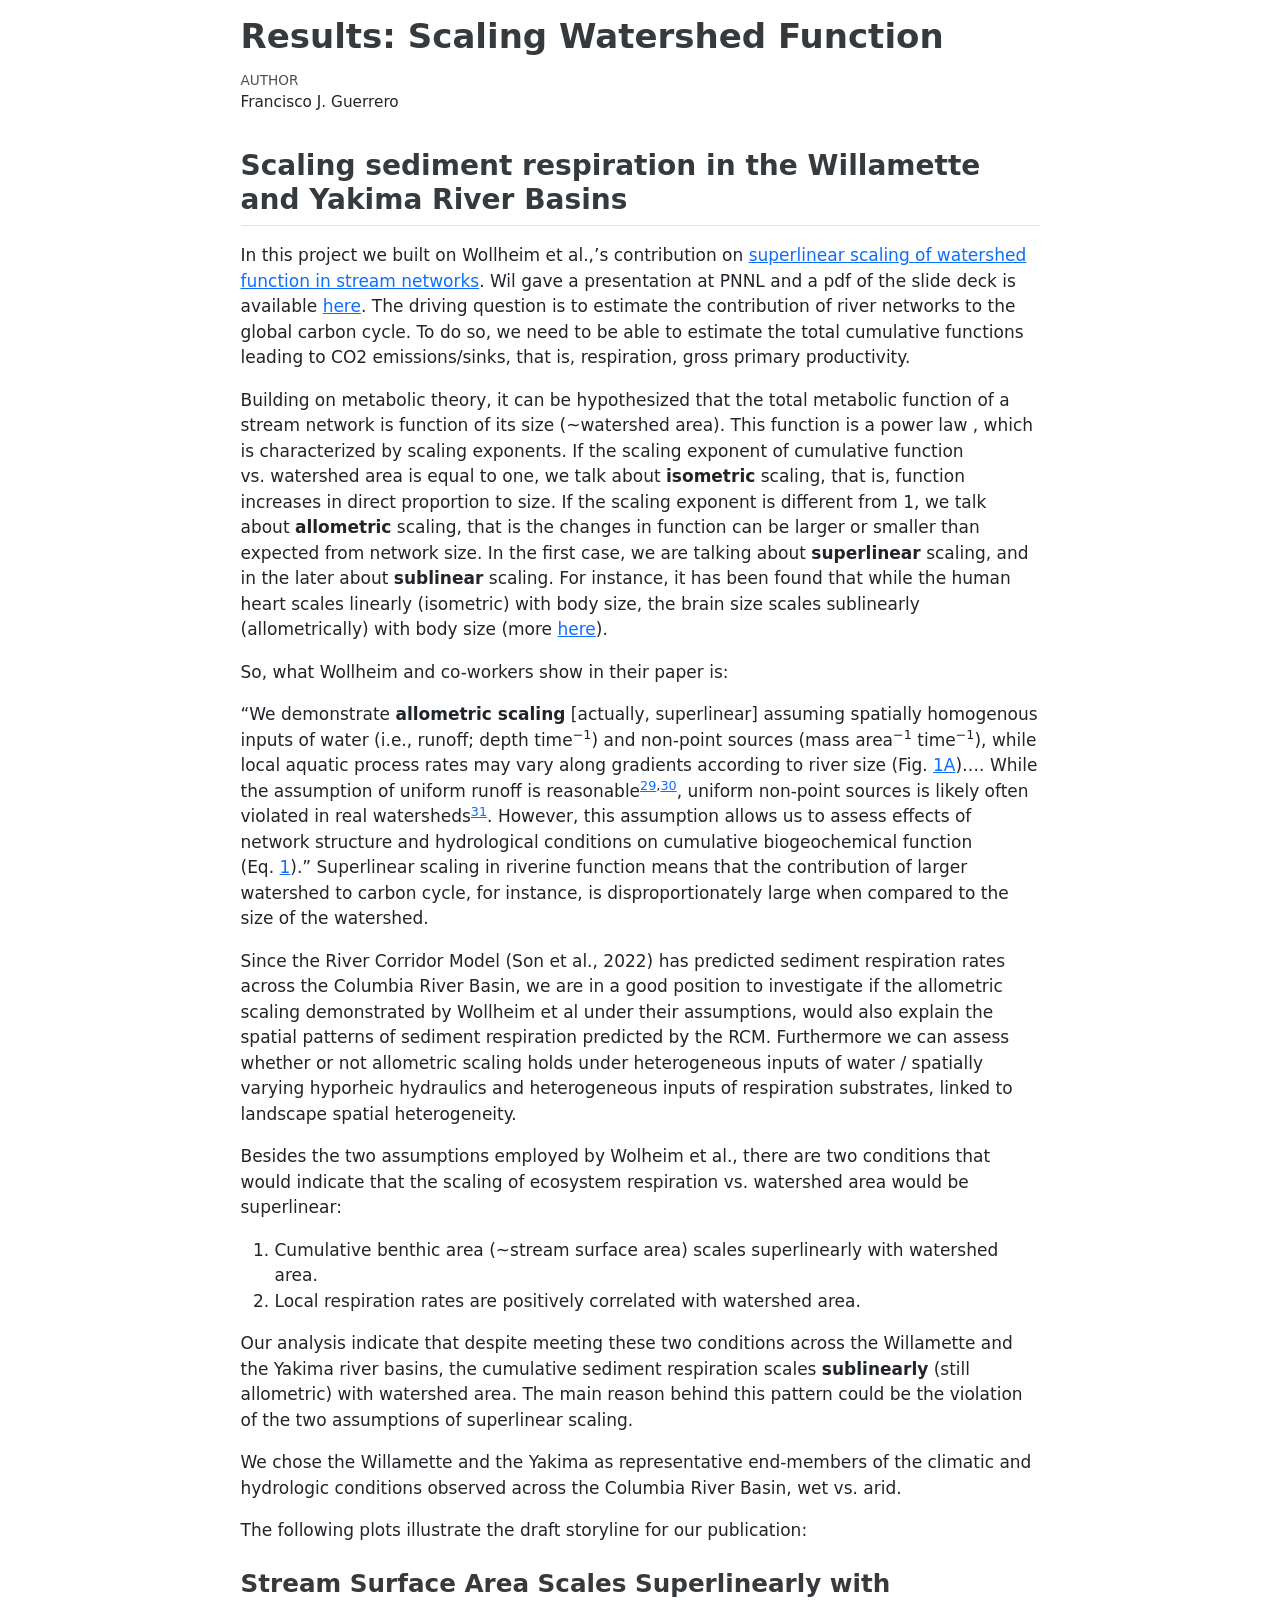
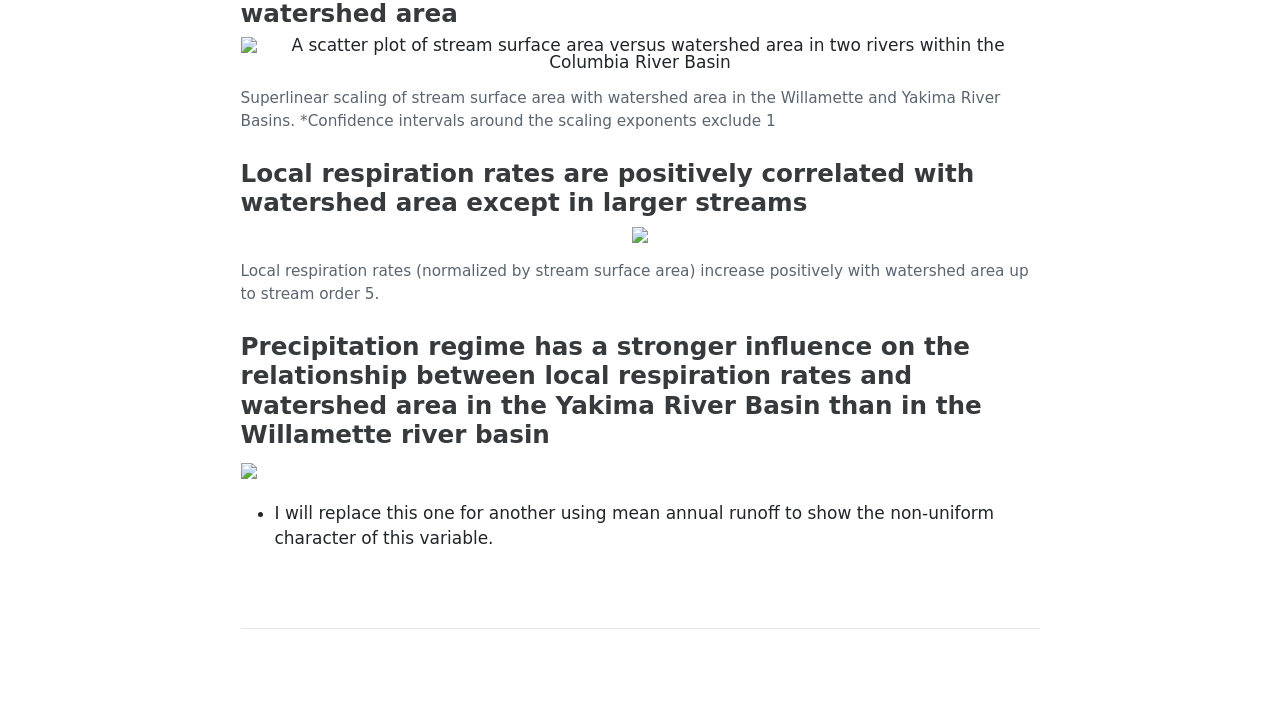
==== scaling_results_interpretation/results/doc_result _interpretations.html @ f1018766 "Started quarto documents" ====
<!DOCTYPE html>
<html xmlns="http://www.w3.org/1999/xhtml" lang="en" xml:lang="en"><head>

<meta charset="utf-8">
<meta name="generator" content="quarto-1.3.353">

<meta name="viewport" content="width=device-width, initial-scale=1.0, user-scalable=yes">

<meta name="author" content="Francisco J. Guerrero">

<title>Results: Scaling Watershed Function</title>
<style>
code{white-space: pre-wrap;}
span.smallcaps{font-variant: small-caps;}
div.columns{display: flex; gap: min(4vw, 1.5em);}
div.column{flex: auto; overflow-x: auto;}
div.hanging-indent{margin-left: 1.5em; text-indent: -1.5em;}
ul.task-list{list-style: none;}
ul.task-list li input[type="checkbox"] {
  width: 0.8em;
  margin: 0 0.8em 0.2em -1em; /* quarto-specific, see https://github.com/quarto-dev/quarto-cli/issues/4556 */ 
  vertical-align: middle;
}
</style>


<script src="doc_result _interpretations_files/libs/clipboard/clipboard.min.js"></script>
<script src="doc_result _interpretations_files/libs/quarto-html/quarto.js"></script>
<script src="doc_result _interpretations_files/libs/quarto-html/popper.min.js"></script>
<script src="doc_result _interpretations_files/libs/quarto-html/tippy.umd.min.js"></script>
<script src="doc_result _interpretations_files/libs/quarto-html/anchor.min.js"></script>
<link href="doc_result _interpretations_files/libs/quarto-html/tippy.css" rel="stylesheet">
<link href="doc_result _interpretations_files/libs/quarto-html/quarto-syntax-highlighting.css" rel="stylesheet" id="quarto-text-highlighting-styles">
<script src="doc_result _interpretations_files/libs/bootstrap/bootstrap.min.js"></script>
<link href="doc_result _interpretations_files/libs/bootstrap/bootstrap-icons.css" rel="stylesheet">
<link href="doc_result _interpretations_files/libs/bootstrap/bootstrap.min.css" rel="stylesheet" id="quarto-bootstrap" data-mode="light">


</head>

<body class="fullcontent">

<div id="quarto-content" class="page-columns page-rows-contents page-layout-article">

<main class="content" id="quarto-document-content">

<header id="title-block-header" class="quarto-title-block default">
<div class="quarto-title">
<h1 class="title">Results: Scaling Watershed Function</h1>
</div>



<div class="quarto-title-meta">

    <div>
    <div class="quarto-title-meta-heading">Author</div>
    <div class="quarto-title-meta-contents">
             <p>Francisco J. Guerrero </p>
          </div>
  </div>
    
  
    
  </div>
  

</header>

<section id="scaling-sediment-respiration-in-the-willamette-and-yakima-river-basins" class="level2">
<h2 class="anchored" data-anchor-id="scaling-sediment-respiration-in-the-willamette-and-yakima-river-basins">Scaling sediment respiration in the Willamette and Yakima River Basins</h2>
<p>In this project we built on Wollheim et al.,’s contribution on <a href="https://www.nature.com/articles/s41467-022-28630-z#:~:text=Superlinear%20scaling%20of%20cumulative%20biogeochemical,rivers%20within%20the%20Earth%20system.">superlinear scaling of watershed function in stream networks</a>. Wil gave a presentation at PNNL and a pdf of the slide deck is available <a href="https://github.com/Scaling-Watershed-Function/1-swf-knowledge.base/blob/main/visual_assets/4_seminars_presentations/wollheim_23_pnnl_scaling_seminar.pdf">here</a>. The driving question is to estimate the contribution of river networks to the global carbon cycle. To do so, we need to be able to estimate the total cumulative functions leading to CO2 emissions/sinks, that is, respiration, gross primary productivity.</p>
<p>Building on metabolic theory, it can be hypothesized that the total metabolic function of a stream network is function of its size (~watershed area). This function is a power law , which is characterized by scaling exponents. If the scaling exponent of cumulative function vs.&nbsp;watershed area is equal to one, we talk about <strong>isometric</strong> scaling, that is, function increases in direct proportion to size. If the scaling exponent is different from 1, we talk about <strong>allometric</strong> scaling, that is the changes in function can be larger or smaller than expected from network size. In the first case, we are talking about <strong>superlinear</strong> scaling, and in the later about <strong>sublinear</strong> scaling. For instance, it has been found that while the human heart scales linearly (isometric) with body size, the brain size scales sublinearly (allometrically) with body size (more <a href="https://www.nature.com/scitable/knowledge/library/allometry-the-study-of-biological-scaling-13228439/">here</a>).</p>
<p>So, what Wollheim and co-workers show in their paper is:</p>
<p>“We demonstrate <strong>allometric scaling</strong> [actually, superlinear] assuming spatially homogenous inputs of water (i.e., runoff; depth time<sup>−1</sup>) and non-point sources (mass area<sup>−1</sup> time<sup>−1</sup>), while local aquatic process rates may vary along gradients according to river size (Fig.&nbsp;<a href="https://www.nature.com/articles/s41467-022-28630-z#Fig1">1A</a>)…. While the assumption of uniform runoff is reasonable<sup><a href="https://www.nature.com/articles/s41467-022-28630-z#ref-CR29" title="Winston, W. E. &amp; Criss, R. E. Dependence of mean and peak streamflow on basin area in the conterminous United States. J. Earth Sci. 27, 83–88 (2016).">29</a>,<a href="https://www.nature.com/articles/s41467-022-28630-z#ref-CR30" title="Galster, J. C. Natural and anthropogenic influences on the scaling of discharge with drainage area for multiple watersheds. Geosphere 3, 260–271 (2007).">30</a></sup>, uniform non-point sources is likely often violated in real watersheds<sup><a href="https://www.nature.com/articles/s41467-022-28630-z#ref-CR31" title="Mineau, M. M., Wollheim, W. M. &amp; Stewart, R. J. An index to characterize the spatial distribution of land use within watersheds and implications for river network nutrient removal and export. Geophys. Res. Lett. 42, 10, (2015).">31</a></sup>. However, this assumption allows us to assess effects of network structure and hydrological conditions on cumulative biogeochemical function (Eq.&nbsp;<a href="https://www.nature.com/articles/s41467-022-28630-z#Equ1">1</a>).” Superlinear scaling in riverine function means that the contribution of larger watershed to carbon cycle, for instance, is disproportionately large when compared to the size of the watershed.</p>
<p>Since the River Corridor Model (Son et al., 2022) has predicted sediment respiration rates across the Columbia River Basin, we are in a good position to investigate if the allometric scaling demonstrated by Wollheim et al under their assumptions, would also explain the spatial patterns of sediment respiration predicted by the RCM. Furthermore we can assess whether or not allometric scaling holds under heterogeneous inputs of water / spatially varying hyporheic hydraulics and heterogeneous inputs of respiration substrates, linked to landscape spatial heterogeneity.</p>
<p>Besides the two assumptions employed by Wolheim et al., there are two conditions that would indicate that the scaling of ecosystem respiration vs.&nbsp;watershed area would be superlinear:</p>
<ol type="1">
<li>Cumulative benthic area (~stream surface area) scales superlinearly with watershed area.</li>
<li>Local respiration rates are positively correlated with watershed area.</li>
</ol>
<p>Our analysis indicate that despite meeting these two conditions across the Willamette and the Yakima river basins, the cumulative sediment respiration scales <strong>sublinearly</strong> (still allometric) with watershed area. The main reason behind this pattern could be the violation of the two assumptions of superlinear scaling.</p>
<p>We chose the Willamette and the Yakima as representative end-members of the climatic and hydrologic conditions observed across the Columbia River Basin, wet vs.&nbsp;arid.</p>
<p>The following plots illustrate the draft storyline for our publication:</p>
<section id="stream-surface-area-scales-superlinearly-with-watershed-area" class="level3">
<h3 class="anchored" data-anchor-id="stream-surface-area-scales-superlinearly-with-watershed-area">Stream Surface Area Scales Superlinearly with watershed area</h3>
<div class="quarto-figure quarto-figure-center">
<figure class="figure">
<p><img src="images/guerrero_etal_23_stream_sa_scaling.png" class="img-fluid figure-img" alt="A scatter plot of stream surface area versus watershed area in two rivers within the Columbia River Basin"></p>
<figcaption class="figure-caption">Superlinear scaling of stream surface area with watershed area in the Willamette and Yakima River Basins. *Confidence intervals around the scaling exponents exclude 1</figcaption>
</figure>
</div>
</section>
<section id="local-respiration-rates-are-positively-correlated-with-watershed-area-except-in-larger-streams" class="level3">
<h3 class="anchored" data-anchor-id="local-respiration-rates-are-positively-correlated-with-watershed-area-except-in-larger-streams">Local respiration rates are positively correlated with watershed area except in larger streams</h3>
<div class="quarto-figure quarto-figure-center">
<figure class="figure">
<p><img src="images/guerrero_etal_23_scaling_local_respiration_rates.png" class="img-fluid figure-img" width="687"></p>
<figcaption class="figure-caption">Local respiration rates (normalized by stream surface area) increase positively with watershed area up to stream order 5.</figcaption>
</figure>
</div>
</section>
<section id="precipitation-regime-has-a-stronger-influence-on-the-relationship-between-local-respiration-rates-and-watershed-area-in-the-yakima-river-basin-than-in-the-willamette-river-basin" class="level3">
<h3 class="anchored" data-anchor-id="precipitation-regime-has-a-stronger-influence-on-the-relationship-between-local-respiration-rates-and-watershed-area-in-the-yakima-river-basin-than-in-the-willamette-river-basin">Precipitation regime has a stronger influence on the relationship between local respiration rates and watershed area in the Yakima River Basin than in the Willamette river basin</h3>
<p><img src="images/guerrero_etal_23_scaling_local_respiration_rates_precipt.png" class="img-fluid" width="740"></p>
<ul>
<li>I will replace this one for another using mean annual runoff to show the non-uniform character of this variable.</li>
</ul>
</section>
</section>
<section id="section" class="level2">
<h2 class="anchored" data-anchor-id="section"></h2>
</section>

</main>
<!-- /main column -->
<script id="quarto-html-after-body" type="application/javascript">
window.document.addEventListener("DOMContentLoaded", function (event) {
  const toggleBodyColorMode = (bsSheetEl) => {
    const mode = bsSheetEl.getAttribute("data-mode");
    const bodyEl = window.document.querySelector("body");
    if (mode === "dark") {
      bodyEl.classList.add("quarto-dark");
      bodyEl.classList.remove("quarto-light");
    } else {
      bodyEl.classList.add("quarto-light");
      bodyEl.classList.remove("quarto-dark");
    }
  }
  const toggleBodyColorPrimary = () => {
    const bsSheetEl = window.document.querySelector("link#quarto-bootstrap");
    if (bsSheetEl) {
      toggleBodyColorMode(bsSheetEl);
    }
  }
  toggleBodyColorPrimary();  
  const icon = "";
  const anchorJS = new window.AnchorJS();
  anchorJS.options = {
    placement: 'right',
    icon: icon
  };
  anchorJS.add('.anchored');
  const isCodeAnnotation = (el) => {
    for (const clz of el.classList) {
      if (clz.startsWith('code-annotation-')) {                     
        return true;
      }
    }
    return false;
  }
  const clipboard = new window.ClipboardJS('.code-copy-button', {
    text: function(trigger) {
      const codeEl = trigger.previousElementSibling.cloneNode(true);
      for (const childEl of codeEl.children) {
        if (isCodeAnnotation(childEl)) {
          childEl.remove();
        }
      }
      return codeEl.innerText;
    }
  });
  clipboard.on('success', function(e) {
    // button target
    const button = e.trigger;
    // don't keep focus
    button.blur();
    // flash "checked"
    button.classList.add('code-copy-button-checked');
    var currentTitle = button.getAttribute("title");
    button.setAttribute("title", "Copied!");
    let tooltip;
    if (window.bootstrap) {
      button.setAttribute("data-bs-toggle", "tooltip");
      button.setAttribute("data-bs-placement", "left");
      button.setAttribute("data-bs-title", "Copied!");
      tooltip = new bootstrap.Tooltip(button, 
        { trigger: "manual", 
          customClass: "code-copy-button-tooltip",
          offset: [0, -8]});
      tooltip.show();    
    }
    setTimeout(function() {
      if (tooltip) {
        tooltip.hide();
        button.removeAttribute("data-bs-title");
        button.removeAttribute("data-bs-toggle");
        button.removeAttribute("data-bs-placement");
      }
      button.setAttribute("title", currentTitle);
      button.classList.remove('code-copy-button-checked');
    }, 1000);
    // clear code selection
    e.clearSelection();
  });
  function tippyHover(el, contentFn) {
    const config = {
      allowHTML: true,
      content: contentFn,
      maxWidth: 500,
      delay: 100,
      arrow: false,
      appendTo: function(el) {
          return el.parentElement;
      },
      interactive: true,
      interactiveBorder: 10,
      theme: 'quarto',
      placement: 'bottom-start'
    };
    window.tippy(el, config); 
  }
  const noterefs = window.document.querySelectorAll('a[role="doc-noteref"]');
  for (var i=0; i<noterefs.length; i++) {
    const ref = noterefs[i];
    tippyHover(ref, function() {
      // use id or data attribute instead here
      let href = ref.getAttribute('data-footnote-href') || ref.getAttribute('href');
      try { href = new URL(href).hash; } catch {}
      const id = href.replace(/^#\/?/, "");
      const note = window.document.getElementById(id);
      return note.innerHTML;
    });
  }
      let selectedAnnoteEl;
      const selectorForAnnotation = ( cell, annotation) => {
        let cellAttr = 'data-code-cell="' + cell + '"';
        let lineAttr = 'data-code-annotation="' +  annotation + '"';
        const selector = 'span[' + cellAttr + '][' + lineAttr + ']';
        return selector;
      }
      const selectCodeLines = (annoteEl) => {
        const doc = window.document;
        const targetCell = annoteEl.getAttribute("data-target-cell");
        const targetAnnotation = annoteEl.getAttribute("data-target-annotation");
        const annoteSpan = window.document.querySelector(selectorForAnnotation(targetCell, targetAnnotation));
        const lines = annoteSpan.getAttribute("data-code-lines").split(",");
        const lineIds = lines.map((line) => {
          return targetCell + "-" + line;
        })
        let top = null;
        let height = null;
        let parent = null;
        if (lineIds.length > 0) {
            //compute the position of the single el (top and bottom and make a div)
            const el = window.document.getElementById(lineIds[0]);
            top = el.offsetTop;
            height = el.offsetHeight;
            parent = el.parentElement.parentElement;
          if (lineIds.length > 1) {
            const lastEl = window.document.getElementById(lineIds[lineIds.length - 1]);
            const bottom = lastEl.offsetTop + lastEl.offsetHeight;
            height = bottom - top;
          }
          if (top !== null && height !== null && parent !== null) {
            // cook up a div (if necessary) and position it 
            let div = window.document.getElementById("code-annotation-line-highlight");
            if (div === null) {
              div = window.document.createElement("div");
              div.setAttribute("id", "code-annotation-line-highlight");
              div.style.position = 'absolute';
              parent.appendChild(div);
            }
            div.style.top = top - 2 + "px";
            div.style.height = height + 4 + "px";
            let gutterDiv = window.document.getElementById("code-annotation-line-highlight-gutter");
            if (gutterDiv === null) {
              gutterDiv = window.document.createElement("div");
              gutterDiv.setAttribute("id", "code-annotation-line-highlight-gutter");
              gutterDiv.style.position = 'absolute';
              const codeCell = window.document.getElementById(targetCell);
              const gutter = codeCell.querySelector('.code-annotation-gutter');
              gutter.appendChild(gutterDiv);
            }
            gutterDiv.style.top = top - 2 + "px";
            gutterDiv.style.height = height + 4 + "px";
          }
          selectedAnnoteEl = annoteEl;
        }
      };
      const unselectCodeLines = () => {
        const elementsIds = ["code-annotation-line-highlight", "code-annotation-line-highlight-gutter"];
        elementsIds.forEach((elId) => {
          const div = window.document.getElementById(elId);
          if (div) {
            div.remove();
          }
        });
        selectedAnnoteEl = undefined;
      };
      // Attach click handler to the DT
      const annoteDls = window.document.querySelectorAll('dt[data-target-cell]');
      for (const annoteDlNode of annoteDls) {
        annoteDlNode.addEventListener('click', (event) => {
          const clickedEl = event.target;
          if (clickedEl !== selectedAnnoteEl) {
            unselectCodeLines();
            const activeEl = window.document.querySelector('dt[data-target-cell].code-annotation-active');
            if (activeEl) {
              activeEl.classList.remove('code-annotation-active');
            }
            selectCodeLines(clickedEl);
            clickedEl.classList.add('code-annotation-active');
          } else {
            // Unselect the line
            unselectCodeLines();
            clickedEl.classList.remove('code-annotation-active');
          }
        });
      }
  const findCites = (el) => {
    const parentEl = el.parentElement;
    if (parentEl) {
      const cites = parentEl.dataset.cites;
      if (cites) {
        return {
          el,
          cites: cites.split(' ')
        };
      } else {
        return findCites(el.parentElement)
      }
    } else {
      return undefined;
    }
  };
  var bibliorefs = window.document.querySelectorAll('a[role="doc-biblioref"]');
  for (var i=0; i<bibliorefs.length; i++) {
    const ref = bibliorefs[i];
    const citeInfo = findCites(ref);
    if (citeInfo) {
      tippyHover(citeInfo.el, function() {
        var popup = window.document.createElement('div');
        citeInfo.cites.forEach(function(cite) {
          var citeDiv = window.document.createElement('div');
          citeDiv.classList.add('hanging-indent');
          citeDiv.classList.add('csl-entry');
          var biblioDiv = window.document.getElementById('ref-' + cite);
          if (biblioDiv) {
            citeDiv.innerHTML = biblioDiv.innerHTML;
          }
          popup.appendChild(citeDiv);
        });
        return popup.innerHTML;
      });
    }
  }
});
</script>
</div> <!-- /content -->



</body></html>
---- scaling_results_interpretation/results/doc_result _interpretations_files/libs/quarto-html/tippy.css ----
.tippy-box[data-animation=fade][data-state=hidden]{opacity:0}[data-tippy-root]{max-width:calc(100vw - 10px)}.tippy-box{position:relative;background-color:#333;color:#fff;border-radius:4px;font-size:14px;line-height:1.4;white-space:normal;outline:0;transition-property:transform,visibility,opacity}.tippy-box[data-placement^=top]>.tippy-arrow{bottom:0}.tippy-box[data-placement^=top]>.tippy-arrow:before{bottom:-7px;left:0;border-width:8px 8px 0;border-top-color:initial;transform-origin:center top}.tippy-box[data-placement^=bottom]>.tippy-arrow{top:0}.tippy-box[data-placement^=bottom]>.tippy-arrow:before{top:-7px;left:0;border-width:0 8px 8px;border-bottom-color:initial;transform-origin:center bottom}.tippy-box[data-placement^=left]>.tippy-arrow{right:0}.tippy-box[data-placement^=left]>.tippy-arrow:before{border-width:8px 0 8px 8px;border-left-color:initial;right:-7px;transform-origin:center left}.tippy-box[data-placement^=right]>.tippy-arrow{left:0}.tippy-box[data-placement^=right]>.tippy-arrow:before{left:-7px;border-width:8px 8px 8px 0;border-right-color:initial;transform-origin:center right}.tippy-box[data-inertia][data-state=visible]{transition-timing-function:cubic-bezier(.54,1.5,.38,1.11)}.tippy-arrow{width:16px;height:16px;color:#333}.tippy-arrow:before{content:"";position:absolute;border-color:transparent;border-style:solid}.tippy-content{position:relative;padding:5px 9px;z-index:1}
---- scaling_results_interpretation/results/doc_result _interpretations_files/libs/quarto-html/quarto-syntax-highlighting.css ----
/* quarto syntax highlight colors */
:root {
  --quarto-hl-ot-color: #003B4F;
  --quarto-hl-at-color: #657422;
  --quarto-hl-ss-color: #20794D;
  --quarto-hl-an-color: #5E5E5E;
  --quarto-hl-fu-color: #4758AB;
  --quarto-hl-st-color: #20794D;
  --quarto-hl-cf-color: #003B4F;
  --quarto-hl-op-color: #5E5E5E;
  --quarto-hl-er-color: #AD0000;
  --quarto-hl-bn-color: #AD0000;
  --quarto-hl-al-color: #AD0000;
  --quarto-hl-va-color: #111111;
  --quarto-hl-bu-color: inherit;
  --quarto-hl-ex-color: inherit;
  --quarto-hl-pp-color: #AD0000;
  --quarto-hl-in-color: #5E5E5E;
  --quarto-hl-vs-color: #20794D;
  --quarto-hl-wa-color: #5E5E5E;
  --quarto-hl-do-color: #5E5E5E;
  --quarto-hl-im-color: #00769E;
  --quarto-hl-ch-color: #20794D;
  --quarto-hl-dt-color: #AD0000;
  --quarto-hl-fl-color: #AD0000;
  --quarto-hl-co-color: #5E5E5E;
  --quarto-hl-cv-color: #5E5E5E;
  --quarto-hl-cn-color: #8f5902;
  --quarto-hl-sc-color: #5E5E5E;
  --quarto-hl-dv-color: #AD0000;
  --quarto-hl-kw-color: #003B4F;
}

/* other quarto variables */
:root {
  --quarto-font-monospace: SFMono-Regular, Menlo, Monaco, Consolas, "Liberation Mono", "Courier New", monospace;
}

pre > code.sourceCode > span {
  color: #003B4F;
}

code span {
  color: #003B4F;
}

code.sourceCode > span {
  color: #003B4F;
}

div.sourceCode,
div.sourceCode pre.sourceCode {
  color: #003B4F;
}

code span.ot {
  color: #003B4F;
  font-style: inherit;
}

code span.at {
  color: #657422;
  font-style: inherit;
}

code span.ss {
  color: #20794D;
  font-style: inherit;
}

code span.an {
  color: #5E5E5E;
  font-style: inherit;
}

code span.fu {
  color: #4758AB;
  font-style: inherit;
}

code span.st {
  color: #20794D;
  font-style: inherit;
}

code span.cf {
  color: #003B4F;
  font-style: inherit;
}

code span.op {
  color: #5E5E5E;
  font-style: inherit;
}

code span.er {
  color: #AD0000;
  font-style: inherit;
}

code span.bn {
  color: #AD0000;
  font-style: inherit;
}

code span.al {
  color: #AD0000;
  font-style: inherit;
}

code span.va {
  color: #111111;
  font-style: inherit;
}

code span.bu {
  font-style: inherit;
}

code span.ex {
  font-style: inherit;
}

code span.pp {
  color: #AD0000;
  font-style: inherit;
}

code span.in {
  color: #5E5E5E;
  font-style: inherit;
}

code span.vs {
  color: #20794D;
  font-style: inherit;
}

code span.wa {
  color: #5E5E5E;
  font-style: italic;
}

code span.do {
  color: #5E5E5E;
  font-style: italic;
}

code span.im {
  color: #00769E;
  font-style: inherit;
}

code span.ch {
  color: #20794D;
  font-style: inherit;
}

code span.dt {
  color: #AD0000;
  font-style: inherit;
}

code span.fl {
  color: #AD0000;
  font-style: inherit;
}

code span.co {
  color: #5E5E5E;
  font-style: inherit;
}

code span.cv {
  color: #5E5E5E;
  font-style: italic;
}

code span.cn {
  color: #8f5902;
  font-style: inherit;
}

code span.sc {
  color: #5E5E5E;
  font-style: inherit;
}

code span.dv {
  color: #AD0000;
  font-style: inherit;
}

code span.kw {
  color: #003B4F;
  font-style: inherit;
}

.prevent-inlining {
  content: "</";
}

/*# sourceMappingURL=debc5d5d77c3f9108843748ff7464032.css.map */
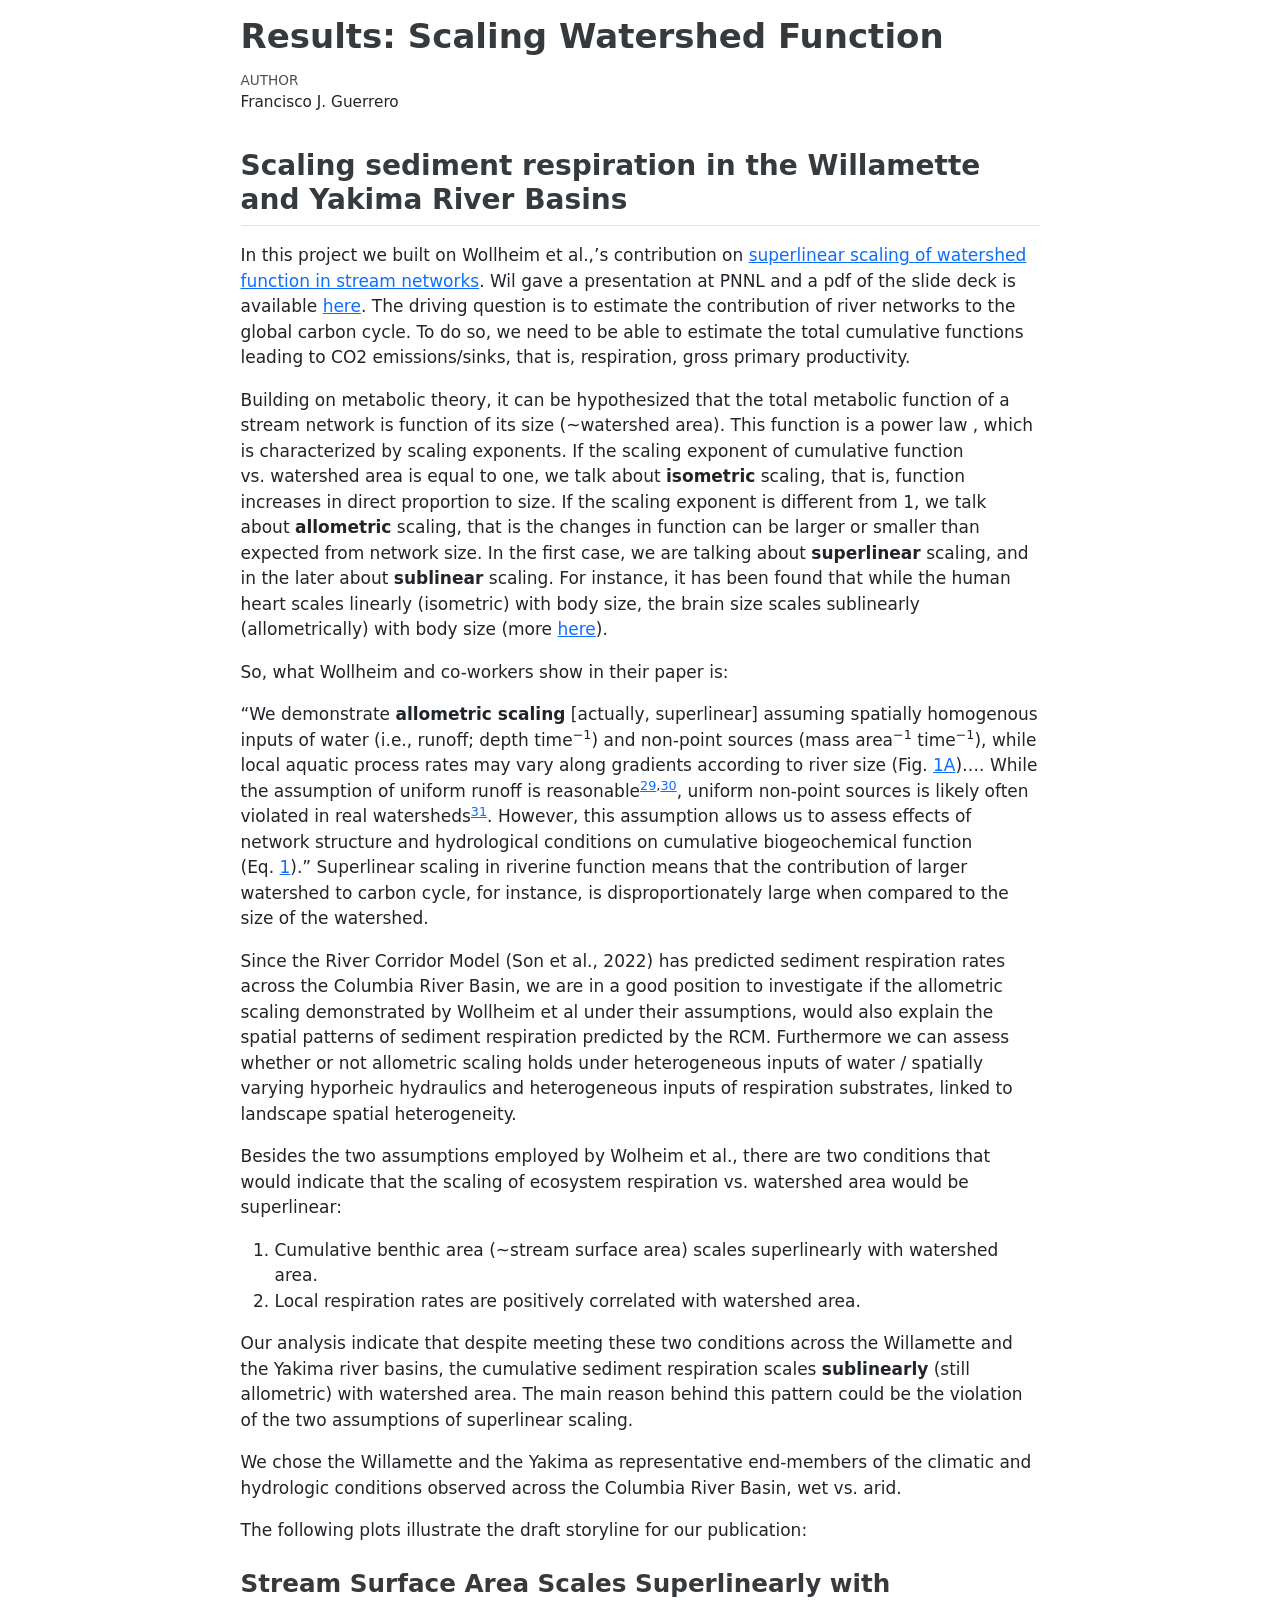
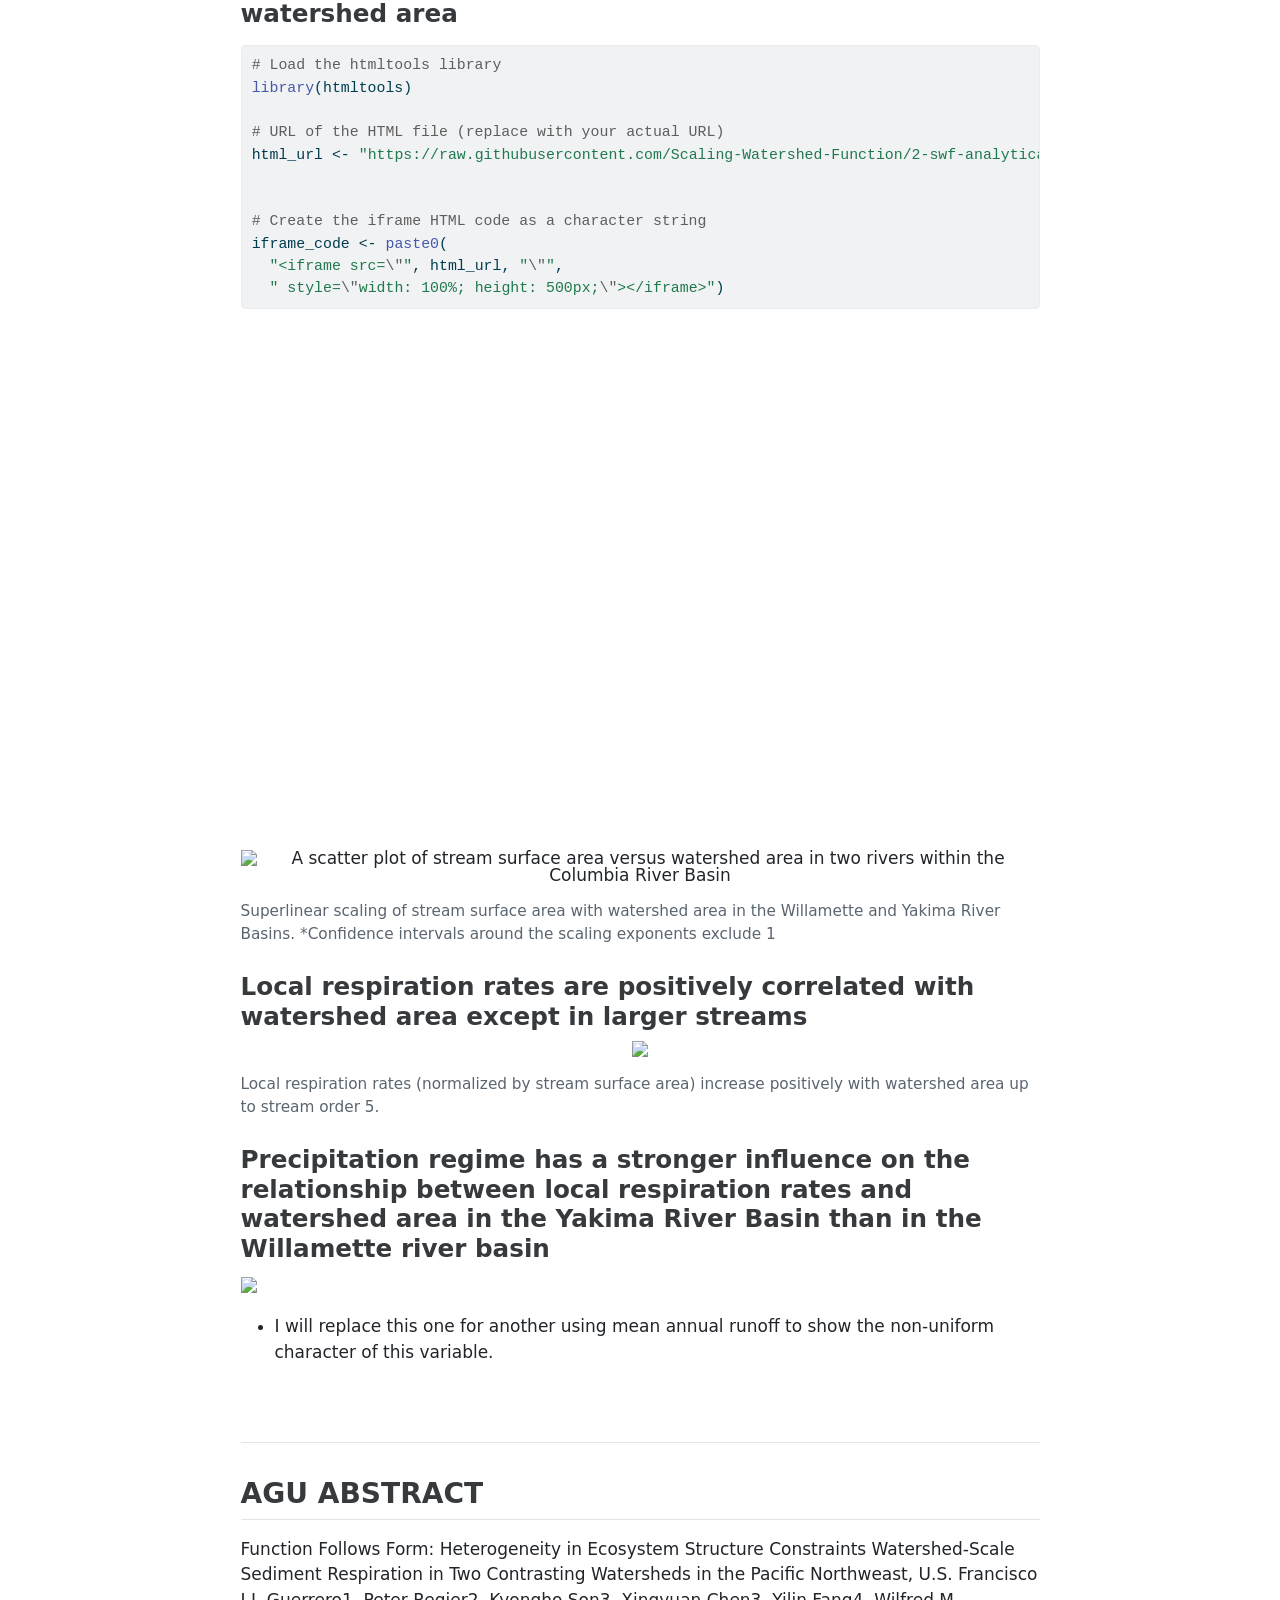
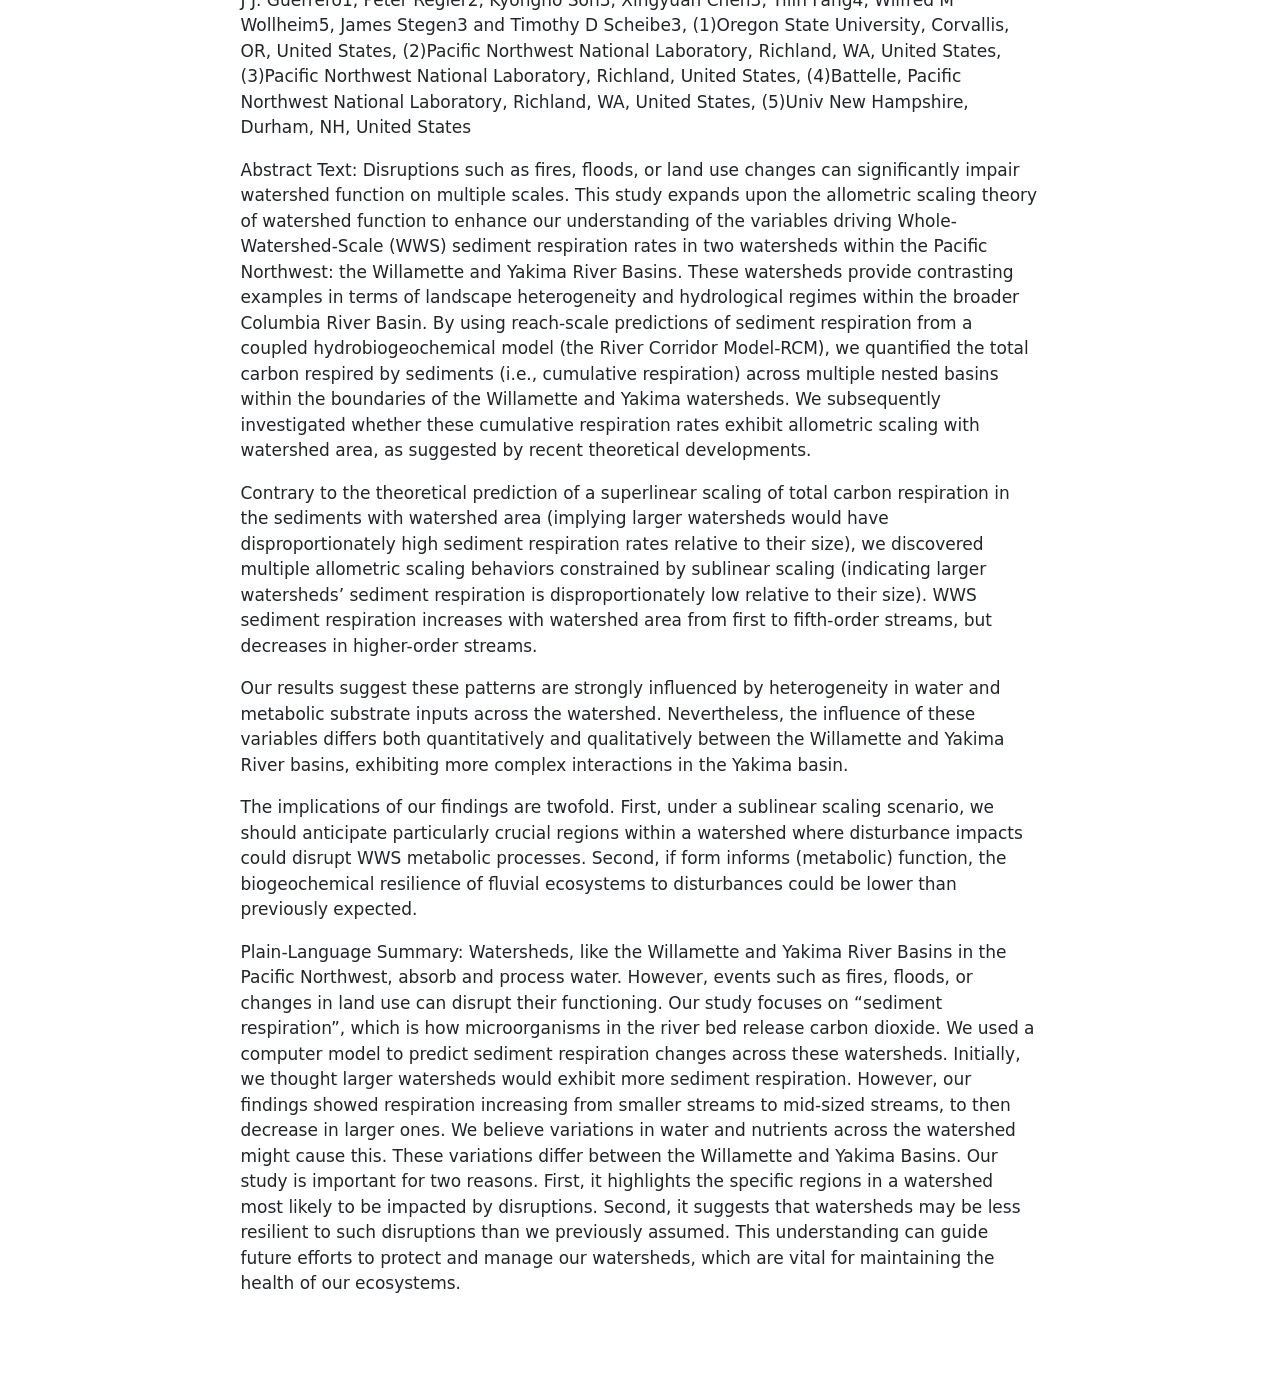
==== commit 9e14a3aa: "created quarto project for publication" ====
--- a/scaling_results_interpretation/results/doc_result _interpretations.html
+++ b/scaling_results_interpretation/results/doc_result _interpretations.html
@@ -20,6 +20,40 @@
   width: 0.8em;
   margin: 0 0.8em 0.2em -1em; /* quarto-specific, see https://github.com/quarto-dev/quarto-cli/issues/4556 */ 
   vertical-align: middle;
+}
+/* CSS for syntax highlighting */
+pre > code.sourceCode { white-space: pre; position: relative; }
+pre > code.sourceCode > span { display: inline-block; line-height: 1.25; }
+pre > code.sourceCode > span:empty { height: 1.2em; }
+.sourceCode { overflow: visible; }
+code.sourceCode > span { color: inherit; text-decoration: inherit; }
+div.sourceCode { margin: 1em 0; }
+pre.sourceCode { margin: 0; }
+@media screen {
+div.sourceCode { overflow: auto; }
+}
+@media print {
+pre > code.sourceCode { white-space: pre-wrap; }
+pre > code.sourceCode > span { text-indent: -5em; padding-left: 5em; }
+}
+pre.numberSource code
+  { counter-reset: source-line 0; }
+pre.numberSource code > span
+  { position: relative; left: -4em; counter-increment: source-line; }
+pre.numberSource code > span > a:first-child::before
+  { content: counter(source-line);
+    position: relative; left: -1em; text-align: right; vertical-align: baseline;
+    border: none; display: inline-block;
+    -webkit-touch-callout: none; -webkit-user-select: none;
+    -khtml-user-select: none; -moz-user-select: none;
+    -ms-user-select: none; user-select: none;
+    padding: 0 4px; width: 4em;
+  }
+pre.numberSource { margin-left: 3em;  padding-left: 4px; }
+div.sourceCode
+  {   }
+@media screen {
+pre > code.sourceCode > span > a:first-child::before { text-decoration: underline; }
 }
 </style>
 
@@ -84,6 +118,18 @@
 <p>The following plots illustrate the draft storyline for our publication:</p>
 <section id="stream-surface-area-scales-superlinearly-with-watershed-area" class="level3">
 <h3 class="anchored" data-anchor-id="stream-surface-area-scales-superlinearly-with-watershed-area">Stream Surface Area Scales Superlinearly with watershed area</h3>
+<div class="sourceCode cell-code" id="cb1"><pre class="sourceCode r code-with-copy"><code class="sourceCode r"><span id="cb1-1"><a href="#cb1-1" aria-hidden="true" tabindex="-1"></a><span class="co"># Load the htmltools library</span></span>
+<span id="cb1-2"><a href="#cb1-2" aria-hidden="true" tabindex="-1"></a><span class="fu">library</span>(htmltools)</span>
+<span id="cb1-3"><a href="#cb1-3" aria-hidden="true" tabindex="-1"></a></span>
+<span id="cb1-4"><a href="#cb1-4" aria-hidden="true" tabindex="-1"></a><span class="co"># URL of the HTML file (replace with your actual URL)</span></span>
+<span id="cb1-5"><a href="#cb1-5" aria-hidden="true" tabindex="-1"></a>html_url <span class="ot">&lt;-</span> <span class="st">"https://raw.githubusercontent.com/Scaling-Watershed-Function/2-swf-analytical.engine/main/scaling_analysis_willamette_yakima/results/TEST.html"</span></span>
+<span id="cb1-6"><a href="#cb1-6" aria-hidden="true" tabindex="-1"></a></span>
+<span id="cb1-7"><a href="#cb1-7" aria-hidden="true" tabindex="-1"></a></span>
+<span id="cb1-8"><a href="#cb1-8" aria-hidden="true" tabindex="-1"></a><span class="co"># Create the iframe HTML code as a character string</span></span>
+<span id="cb1-9"><a href="#cb1-9" aria-hidden="true" tabindex="-1"></a>iframe_code <span class="ot">&lt;-</span> <span class="fu">paste0</span>(</span>
+<span id="cb1-10"><a href="#cb1-10" aria-hidden="true" tabindex="-1"></a>  <span class="st">"&lt;iframe src=</span><span class="sc">\"</span><span class="st">"</span>, html_url, <span class="st">"</span><span class="sc">\"</span><span class="st">"</span>,</span>
+<span id="cb1-11"><a href="#cb1-11" aria-hidden="true" tabindex="-1"></a>  <span class="st">" style=</span><span class="sc">\"</span><span class="st">width: 100%; height: 500px;</span><span class="sc">\"</span><span class="st">&gt;&lt;/iframe&gt;"</span>)</span></code><button title="Copy to Clipboard" class="code-copy-button"><i class="bi"></i></button></pre></div>
+<iframe src="https://raw.githubusercontent.com/Scaling-Watershed-Function/2-swf-analytical.engine/main/scaling_analysis_willamette_yakima/results/TEST.html" style="width: 100%; height: 500px;"></iframe>
 <div class="quarto-figure quarto-figure-center">
 <figure class="figure">
 <p><img src="images/guerrero_etal_23_stream_sa_scaling.png" class="img-fluid figure-img" alt="A scatter plot of stream surface area versus watershed area in two rivers within the Columbia River Basin"></p>
@@ -110,6 +156,15 @@
 </section>
 <section id="section" class="level2">
 <h2 class="anchored" data-anchor-id="section"></h2>
+</section>
+<section id="agu-abstract" class="level2">
+<h2 class="anchored" data-anchor-id="agu-abstract">AGU ABSTRACT</h2>
+<p>Function Follows Form: Heterogeneity in Ecosystem Structure Constraints Watershed-Scale Sediment Respiration in Two Contrasting Watersheds in the Pacific Northweast, U.S. Francisco J J. Guerrero1, Peter Regier2, Kyongho Son3, Xingyuan Chen3, Yilin Fang4, Wilfred M Wollheim5, James Stegen3 and Timothy D Scheibe3, (1)Oregon State University, Corvallis, OR, United States, (2)Pacific Northwest National Laboratory, Richland, WA, United States, (3)Pacific Northwest National Laboratory, Richland, United States, (4)Battelle, Pacific Northwest National Laboratory, Richland, WA, United States, (5)Univ New Hampshire, Durham, NH, United States</p>
+<p>Abstract Text: Disruptions such as fires, floods, or land use changes can significantly impair watershed function on multiple scales. This study expands upon the allometric scaling theory of watershed function to enhance our understanding of the variables driving Whole-Watershed-Scale (WWS) sediment respiration rates in two watersheds within the Pacific Northwest: the Willamette and Yakima River Basins. These watersheds provide contrasting examples in terms of landscape heterogeneity and hydrological regimes within the broader Columbia River Basin. By using reach-scale predictions of sediment respiration from a coupled hydrobiogeochemical model (the River Corridor Model-RCM), we quantified the total carbon respired by sediments (i.e., cumulative respiration) across multiple nested basins within the boundaries of the Willamette and Yakima watersheds. We subsequently investigated whether these cumulative respiration rates exhibit allometric scaling with watershed area, as suggested by recent theoretical developments.</p>
+<p>Contrary to the theoretical prediction of a superlinear scaling of total carbon respiration in the sediments with watershed area (implying larger watersheds would have disproportionately high sediment respiration rates relative to their size), we discovered multiple allometric scaling behaviors constrained by sublinear scaling (indicating larger watersheds’ sediment respiration is disproportionately low relative to their size). WWS sediment respiration increases with watershed area from first to fifth-order streams, but decreases in higher-order streams.</p>
+<p>Our results suggest these patterns are strongly influenced by heterogeneity in water and metabolic substrate inputs across the watershed. Nevertheless, the influence of these variables differs both quantitatively and qualitatively between the Willamette and Yakima River basins, exhibiting more complex interactions in the Yakima basin.</p>
+<p>The implications of our findings are twofold. First, under a sublinear scaling scenario, we should anticipate particularly crucial regions within a watershed where disturbance impacts could disrupt WWS metabolic processes. Second, if form informs (metabolic) function, the biogeochemical resilience of fluvial ecosystems to disturbances could be lower than previously expected.</p>
+<p>Plain-Language Summary: Watersheds, like the Willamette and Yakima River Basins in the Pacific Northwest, absorb and process water. However, events such as fires, floods, or changes in land use can disrupt their functioning. Our study focuses on “sediment respiration”, which is how microorganisms in the river bed release carbon dioxide. We used a computer model to predict sediment respiration changes across these watersheds. Initially, we thought larger watersheds would exhibit more sediment respiration. However, our findings showed respiration increasing from smaller streams to mid-sized streams, to then decrease in larger ones. We believe variations in water and nutrients across the watershed might cause this. These variations differ between the Willamette and Yakima Basins. Our study is important for two reasons. First, it highlights the specific regions in a watershed most likely to be impacted by disruptions. Second, it suggests that watersheds may be less resilient to such disruptions than we previously assumed. This understanding can guide future efforts to protect and manage our watersheds, which are vital for maintaining the health of our ecosystems.</p>
 </section>
 
 </main>
